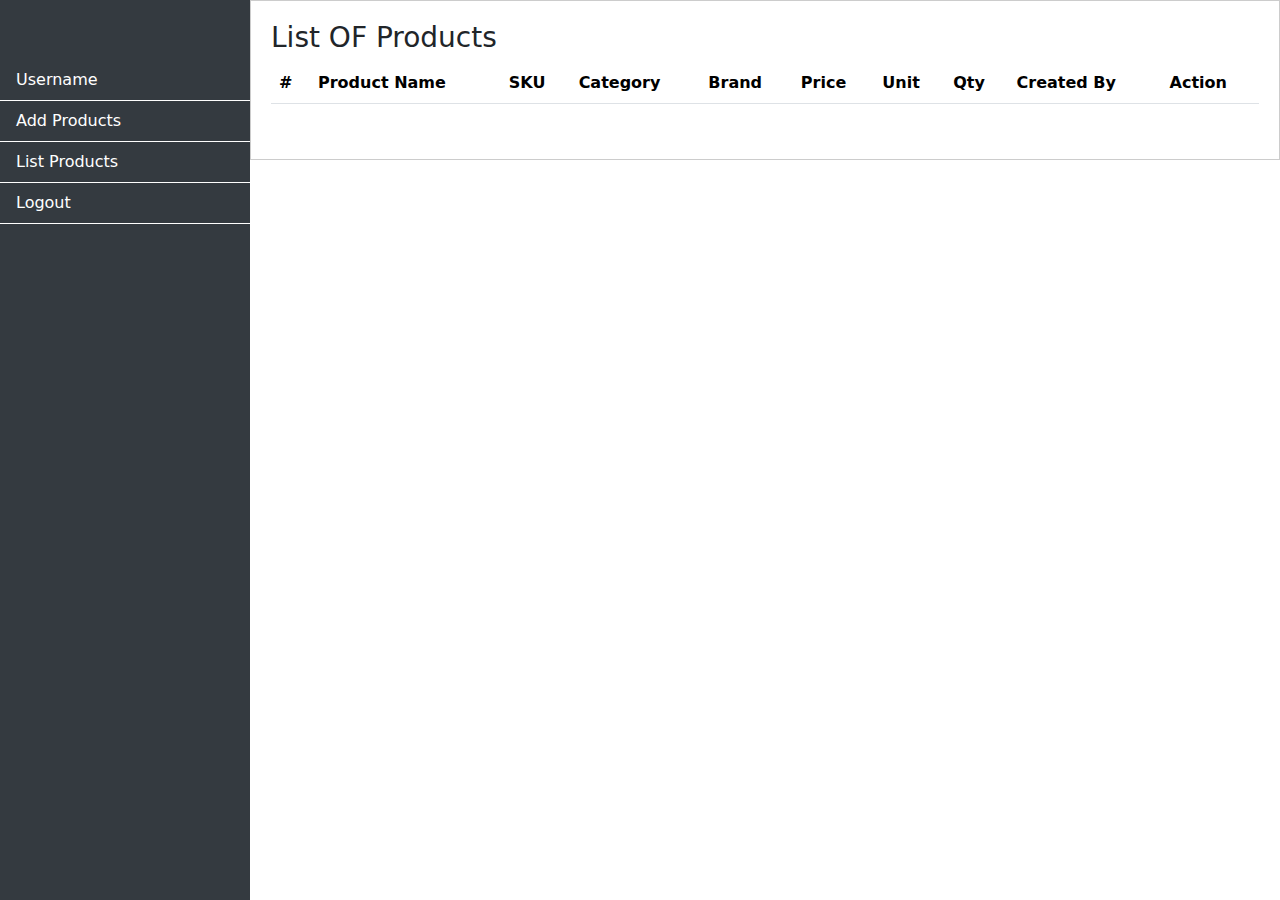
==== list_products.html @ fa085bb9 "Add files via upload" ====
<!DOCTYPE html>
<html lang="en">
  <head>
    <meta charset="utf-8" />
    <meta name="viewport" content="width=device-width, initial-scale=1" />
    <title>Product Management</title>

    <link
      href="https://cdn.jsdelivr.net/npm/bootstrap@5.3.3/dist/css/bootstrap.min.css"
      rel="stylesheet"
      integrity="sha384-QWTKZyjpPEjISv5WaRU9OFeRpok6YctnYmDr5pNlyT2bRjXh0JMhjY6hW+ALEwIH"
      crossorigin="anonymous"
    />
    <link rel="stylesheet" href="index.css">
  </head>
  <body>
    <div class="side-nav">
        <ul class="nav flex-column">
          <li class="nav-item">
            <a class="nav-link" id="username-link" href="">Username</a>
          </li>
          <li class="nav-item">
            <a class="nav-link" href="add_products.html">Add Products</a>
          </li>
          <li class="nav-item" >
            <a class="nav-link" id="list-products-li" href="list_products.html">List Products</a>
          </li>
          <li>
            <a class="nav-link" href="#" id="logout-link">Logout</a>
          </li>
      
        </ul>
      </div>

    <div class="content-area">
        <!-- Example product item, replace with your actual product data -->
        <div class="row">
            <div class="col-sm-12">
                <div class="white-box">
                    <h3 class="box-title">List OF Products</h3>
                   
                    <div class="table-responsive">
                        <table class="table text-nowrap">
                            <thead>
                                <tr>
                                    <th class="border-top-0">#</th>
                                    <th class="border-top-0">Product Name</th>
                                    <th class="border-top-0">SKU</th>
                                    <th class="border-top-0">Category</th>
                                    <th class="border-top-0">Brand</th>
                                    <th class="border-top-0">Price</th>
                                    <th class="border-top-0">Unit</th>
                                    <th class="border-top-0">Qty</th>
                                    <th class="border-top-0">Created By</th>
                                    <th class="border-top-0">Action</th>
                                </tr>
                            </thead>
                            <tbody id="product-table-body">
                                <tr>
                               
                                </tr>
                                   
                                
                              
                            </tbody>
                        </table>
                    </div>
                </div>
            </div>
        </div>
        </div>

    <script
      src="https://cdn.jsdelivr.net/npm/bootstrap@5.3.3/dist/js/bootstrap.bundle.min.js"
      integrity="sha384-YvpcrYf0tY3lHB60NNkmXc5s9fDVZLESaAA55NDzOxhy9GkcIdslK1eN7N6jIeHz"
      crossorigin="anonymous"></script>
      <script src="js/main.js"></script>
      <script src="js/auth.js"></script>
  </body>
</html>
---- index.css ----
/* Sidebar styling */
 .side-nav {
    position: fixed;
    top: 0;
    bottom: 0;
    left: 0;
    width: 250px;
    background-color: #343a40; /* Dark background color */
    padding-top: 60px; /* Adjust based on your needs */
  }

  /* Link styling */
  .side-nav .nav-link {
    color: #ffffff;
    border-bottom: 1px solid #fff; /* Light color for links */
  }

  /* Active link styling */
  .side-nav .nav-link.active {
    color: #fff; /* White color for active link */
    font-weight: bold;
  }

  /* Content area */
  .content-area {
    margin-left: 250px; /* Same as sidebar width */
    padding: 20px;
    border: 1px solid #ccc;
  }

  .btn-primary-custom {
    background-color: #ff8400; 
    padding: 10px 20px; /* Padding for button */
    font-size: 16px; /* Font size */
    border-radius: 5px; /* Rounded corners */
    transition: all 0.3s ease; /* Smooth transition */
    color: white;
  }

  /* Hover effect */
  .btn-primary-custom:hover {
    background-color: #b33c00;
    color: #fff; 
  }

  
  .row{
    margin-bottom: 20px;
  }

  .product-row {
    display: flex;
    gap: 20px;
    margin-bottom: 20px;
    overflow-x: auto; /* Enable horizontal scrolling for small screens */
}

.product-item {
    width: 300px;
    padding: 20px;
    background-color: #fff;
    box-shadow: 0 0 10px rgba(0, 0, 0, 0.1);
    border-radius: 5px;
}

.product-item img {
    width: 100%;
    height: auto;
    border-radius: 5px;
}

.product-item h2 {
    margin-top: 10px;
    font-size: 20px;
}

.product-item p {
    margin: 5px 0;
}

.product-item .actions {
    margin-top: 10px;
}

.product-item .actions a {
    text-decoration: none;
    padding: 5px 10px;
    margin-right: 10px;
    border-radius: 3px;
    color: #fff;
    background-color: #007bff;
}

.product-item .actions a:hover {
    background-color: #0056b3;
}

.product-image {
  width: 50px; /* Adjust as needed */
  height: auto;
  margin-right: 10px;
  vertical-align: middle;
}
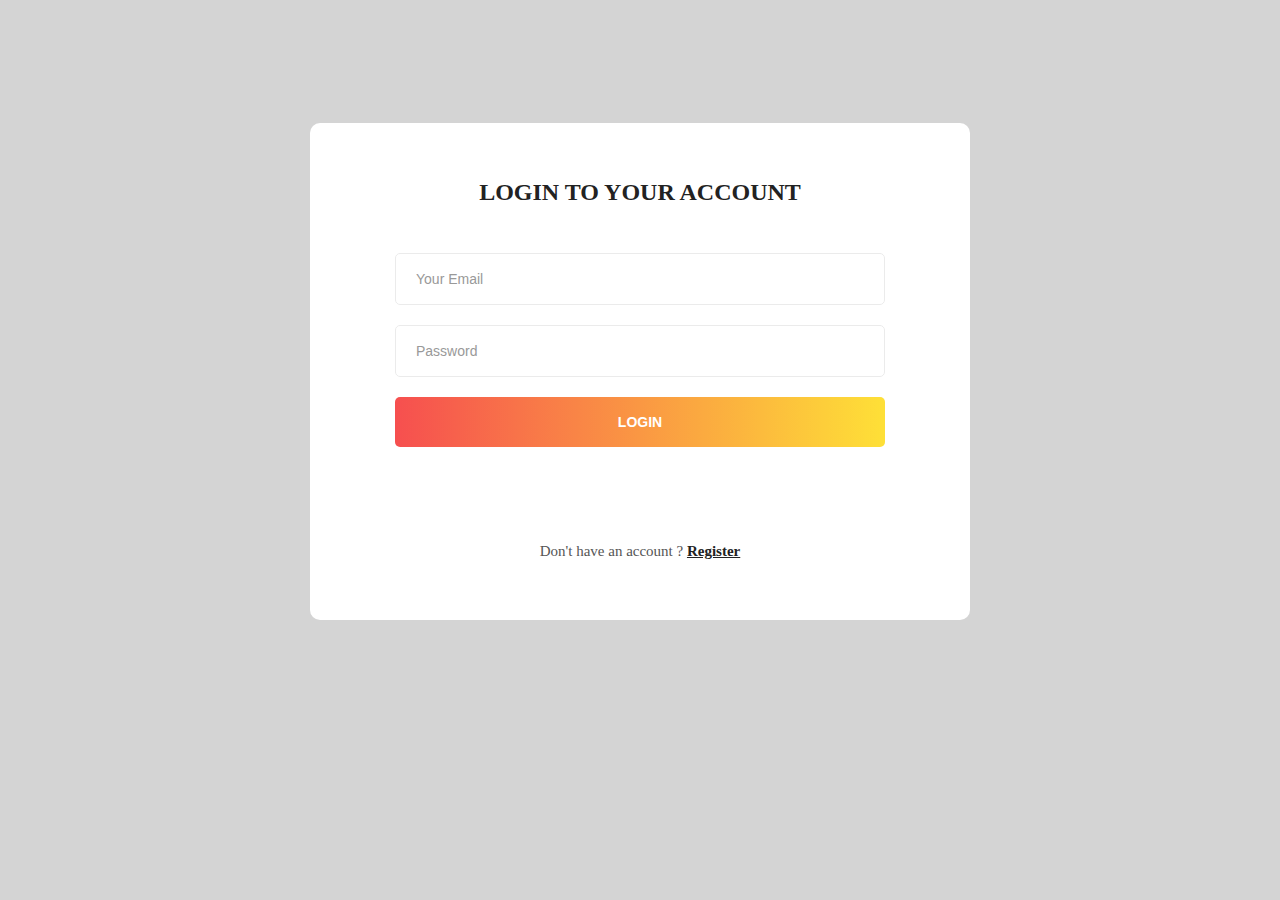
==== commit 3bccdaa0: "Update list_products.html" ====
--- a/list_products.html
+++ b/list_products.html
@@ -33,7 +33,32 @@
       </div>
 
     <div class="content-area">
-        <!-- Example product item, replace with your actual product data -->
+       <div class="row mb-3">
+        <div class="col-md-6">
+            <input type="text" id="searchInput" class="form-control" placeholder="Search...">
+        </div>
+        <div class="col-md-6">
+            <select id="filterCategory" class="form-select">
+                  <option value="">Select Category</option>
+                  <option value="Accessories">Accessories</option>
+                  <option value="Computers">Computers</option>
+                  <option value="Electronics">Electronics</option>
+                  <option value="Furniture">Furniture</option>
+                  <option value="Garden">Garden</option>
+                  <option value="Home">Home</option>
+                  <option value="Kitchen">Kitchen</option>
+                  <option value="Fruits">Fruits</option>
+                  <option value="Shoes">Shoes</option>
+                  <option value="Sports">Sports</option>
+                  <option value="Toys">Toys</option>
+                  <option value="Travel">Travel</option>
+                  <option value="Watches">Watches</option>
+                  <option value="Others">Others</option>
+                </select>
+                <!-- Add more options based on your categories -->
+            </select>
+        </div>
+    </div>
         <div class="row">
             <div class="col-sm-12">
                 <div class="white-box">
